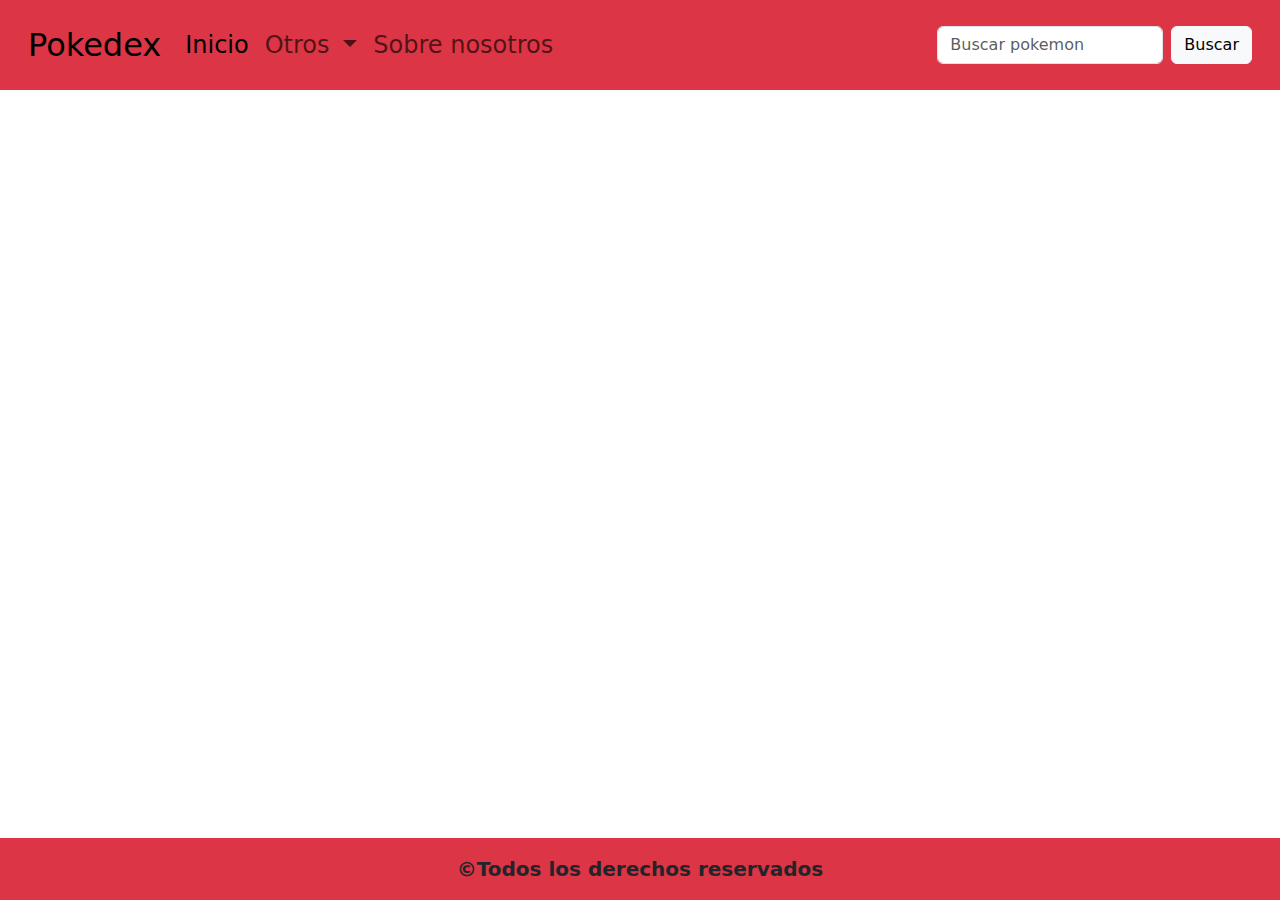
==== index.html @ 3e179396 "se agrego y estilizo footer" ====
<!DOCTYPE html>
<html lang="en">
  <head>
    <meta charset="UTF-8" />
    <meta name="viewport" content="width=device-width, initial-scale=1.0" />
    <meta
      name="description"
      content="pokedex creada con informacion de los pokemones iniciales de primera generacion de la saga de juegos pokemon"
    />
    <meta name="author" content="Romero jose" />
    <link
      href="https://cdn.jsdelivr.net/npm/bootstrap@5.3.3/dist/css/bootstrap.min.css"
      rel="stylesheet"
      integrity="sha384-QWTKZyjpPEjISv5WaRU9OFeRpok6YctnYmDr5pNlyT2bRjXh0JMhjY6hW+ALEwIH"
      crossorigin="anonymous"
    />
    <link rel="stylesheet" href="./css/style.css" />
    <title>Pokedex</title>
  </head>
  <body>
    <header >
        <nav class="navbar navbar-expand-lg bg-danger p-3 fs-4">
            <div class="container-fluid">
              <a class="navbar-brand fs-2" href="./index.html">Pokedex</a>
              <button class="navbar-toggler" type="button" data-bs-toggle="collapse" data-bs-target="#navbarSupportedContent" aria-controls="navbarSupportedContent" aria-expanded="false" aria-label="Toggle navigation">
                <span class="navbar-toggler-icon"></span>
              </button>
              <div class="collapse navbar-collapse" id="navbarSupportedContent">
                <ul class="navbar-nav me-auto mb-2 mb-lg-0">
                  <li class="nav-item">
                    <a class="nav-link active" aria-current="page" href="../index.html">Inicio</a>
                  </li>
                  <li class="nav-item dropdown">
                    <a class="nav-link dropdown-toggle" href="#" role="button" data-bs-toggle="dropdown" aria-expanded="false">
                      Otros
                    </a>
                    <ul class="dropdown-menu">
                      <li><a class="dropdown-item" href="#">Regiones</a></li>
                      <li><a class="dropdown-item" href="#">Habilidades</a></li>
                      <li><a class="dropdown-item" href="#">Entrenadores</a></li>
                    </ul>
                  </li>
                  <li class="nav-item">
                    <a class="nav-link" href="./pages/contacto.html">Sobre nosotros</a>
                  </li>
                </ul>
                <form class="d-flex" role="search">
                  <input class="form-control me-2" type="search" placeholder="Buscar pokemon" aria-label="Search">
                  <button class="btn btn-light" type="submit">Buscar</button>
                </form>
              </div>
            </div>
          </nav>
    </header>
    <main></main>
    <footer>
        <p class="text-center bg-danger p-3 m-0 fs-5"><b>&copy;Todos los derechos reservados</p>
    </footer>
    <script
      src="https://cdn.jsdelivr.net/npm/bootstrap@5.3.3/dist/js/bootstrap.bundle.min.js"
      integrity="sha384-YvpcrYf0tY3lHB60NNkmXc5s9fDVZLESaAA55NDzOxhy9GkcIdslK1eN7N6jIeHz"
      crossorigin="anonymous"
    ></script>
  </body>
</html>
---- css/style.css ----
body{
    min-height: 100vh;
    display: flex;
    flex-direction: column;
}
main{
    flex-grow: 1;
}
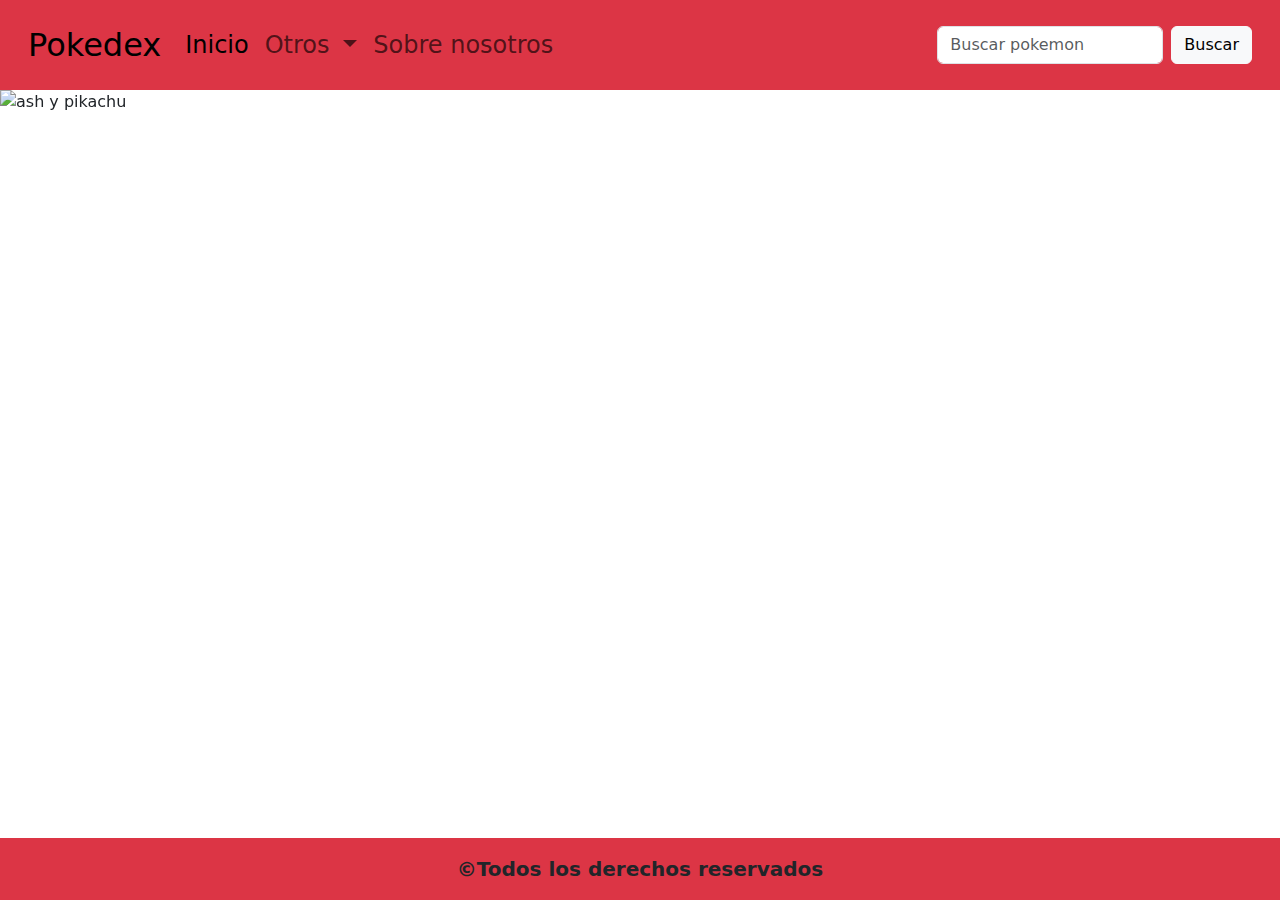
==== commit 858c4714: "se agrego un carrusel con su estilo correspondiente" ====
--- a/index.html
+++ b/index.html
@@ -1,5 +1,5 @@
 <!DOCTYPE html>
-<html lang="en">
+<html lang="es">
   <head>
     <meta charset="UTF-8" />
     <meta name="viewport" content="width=device-width, initial-scale=1.0" />
@@ -18,43 +18,100 @@
     <title>Pokedex</title>
   </head>
   <body>
-    <header >
-        <nav class="navbar navbar-expand-lg bg-danger p-3 fs-4">
-            <div class="container-fluid">
-              <a class="navbar-brand fs-2" href="./index.html">Pokedex</a>
-              <button class="navbar-toggler" type="button" data-bs-toggle="collapse" data-bs-target="#navbarSupportedContent" aria-controls="navbarSupportedContent" aria-expanded="false" aria-label="Toggle navigation">
-                <span class="navbar-toggler-icon"></span>
-              </button>
-              <div class="collapse navbar-collapse" id="navbarSupportedContent">
-                <ul class="navbar-nav me-auto mb-2 mb-lg-0">
-                  <li class="nav-item">
-                    <a class="nav-link active" aria-current="page" href="../index.html">Inicio</a>
-                  </li>
-                  <li class="nav-item dropdown">
-                    <a class="nav-link dropdown-toggle" href="#" role="button" data-bs-toggle="dropdown" aria-expanded="false">
-                      Otros
-                    </a>
-                    <ul class="dropdown-menu">
-                      <li><a class="dropdown-item" href="#">Regiones</a></li>
-                      <li><a class="dropdown-item" href="#">Habilidades</a></li>
-                      <li><a class="dropdown-item" href="#">Entrenadores</a></li>
-                    </ul>
-                  </li>
-                  <li class="nav-item">
-                    <a class="nav-link" href="./pages/contacto.html">Sobre nosotros</a>
-                  </li>
+    <header>
+      <nav class="navbar navbar-expand-lg bg-danger p-3 fs-4">
+        <div class="container-fluid">
+          <a class="navbar-brand fs-2" href="./index.html">Pokedex</a>
+          <button
+            class="navbar-toggler"
+            type="button"
+            data-bs-toggle="collapse"
+            data-bs-target="#navbarSupportedContent"
+            aria-controls="navbarSupportedContent"
+            aria-expanded="false"
+            aria-label="Toggle navigation"
+          >
+            <span class="navbar-toggler-icon"></span>
+          </button>
+          <div class="collapse navbar-collapse" id="navbarSupportedContent">
+            <ul class="navbar-nav me-auto mb-2 mb-lg-0">
+              <li class="nav-item">
+                <a
+                  class="nav-link active"
+                  aria-current="page"
+                  href="./index.html"
+                  >Inicio</a
+                >
+              </li>
+              <li class="nav-item dropdown">
+                <a
+                  class="nav-link dropdown-toggle"
+                  href="#"
+                  role="button"
+                  data-bs-toggle="dropdown"
+                  aria-expanded="false"
+                >
+                  Otros
+                </a>
+                <ul class="dropdown-menu">
+                  <li><a class="dropdown-item" href="#">Regiones</a></li>
+                  <li><a class="dropdown-item" href="#">Habilidades</a></li>
+                  <li><a class="dropdown-item" href="#">Entrenadores</a></li>
                 </ul>
-                <form class="d-flex" role="search">
-                  <input class="form-control me-2" type="search" placeholder="Buscar pokemon" aria-label="Search">
-                  <button class="btn btn-light" type="submit">Buscar</button>
-                </form>
-              </div>
-            </div>
-          </nav>
+              </li>
+              <li class="nav-item">
+                <a class="nav-link" href="./pages/contactos.html"
+                  >Sobre nosotros</a
+                >
+              </li>
+            </ul>
+            <form class="d-flex" role="search">
+              <input
+                class="form-control me-2"
+                type="search"
+                placeholder="Buscar pokemon"
+                aria-label="Search"
+              />
+              <button class="btn btn-light" type="submit">Buscar</button>
+            </form>
+          </div>
+        </div>
+      </nav>
     </header>
-    <main></main>
+    <main >
+      <section>
+      <div id="carouselpokemon" class="carousel slide">
+        <div class="carousel-indicators">
+          <button type="button" data-bs-target="#carouselpokemon" data-bs-slide-to="0" class="active" aria-current="true" aria-label="Slide 1"></button>
+          <button type="button" data-bs-target="#carouselpokemon" data-bs-slide-to="1" aria-label="Slide 2"></button>
+          <button type="button" data-bs-target="#carouselpokemon" data-bs-slide-to="2" aria-label="Slide 3"></button>
+        </div>
+        <div class="carousel-inner">
+          <div class="carousel-item active">
+            <img src="https://hips.hearstapps.com/hmg-prod/images/pokemon-1671869502.jpg?crop=1.00xw:1.00xh;0,0&resize=1200:*" class="d-block w-100 alturadeimg" alt="ash y pikachu">
+          </div>
+          <div class="carousel-item">
+            <img src="..." class="d-block w-100" alt="...">
+          </div>
+          <div class="carousel-item">
+            <img src="..." class="d-block w-100" alt="...">
+          </div>
+        </div>
+        <button class="carousel-control-prev" type="button" data-bs-target="#carouselpokemon" data-bs-slide="prev">
+          <span class="carousel-control-prev-icon" aria-hidden="true"></span>
+          <span class="visually-hidden">Previous</span>
+        </button>
+        <button class="carousel-control-next" type="button" data-bs-target="#carouselpokemon" data-bs-slide="next">
+          <span class="carousel-control-next-icon" aria-hidden="true"></span>
+          <span class="visually-hidden">Next</span>
+        </button>
+      </div>
+    </section>
+    </main>
     <footer>
-        <p class="text-center bg-danger p-3 m-0 fs-5"><b>&copy;Todos los derechos reservados</p>
+      <p class="text-center bg-danger p-3 m-0 fs-5">
+        <b>&copy;Todos los derechos reservados</b>
+      </p>
     </footer>
     <script
       src="https://cdn.jsdelivr.net/npm/bootstrap@5.3.3/dist/js/bootstrap.bundle.min.js"
--- a/css/style.css
+++ b/css/style.css
@@ -1,8 +1,39 @@
-body{
-    min-height: 100vh;
-    display: flex;
-    flex-direction: column;
+body {
+  min-height: 100vh;
+  display: flex;
+  flex-direction: column;
 }
-main{
-    flex-grow: 1;
-}+main {
+  flex-grow: 1;
+}
+.logo1 {
+  width: 100%;
+  height: 300px;
+  object-fit: contain;
+}
+.alturadeimg{
+    height: 200px;
+}
+@media all and (min-width: 993px) {
+    .fuente {
+        font-size: 100px;
+    }
+    .texto{
+        font-size: 30px;
+    }
+    .alturadeimg{
+        height: 350px;
+        object-fit: cover;
+    }
+}
+@media screen and (min-width: 768px) and (max-width: 992px) {
+    .fuente {
+        font-size: 50px;
+    }
+    .texto{
+        font-size: 18px;
+    }
+    .alturadeimg{
+        height: 300px;
+    }
+}
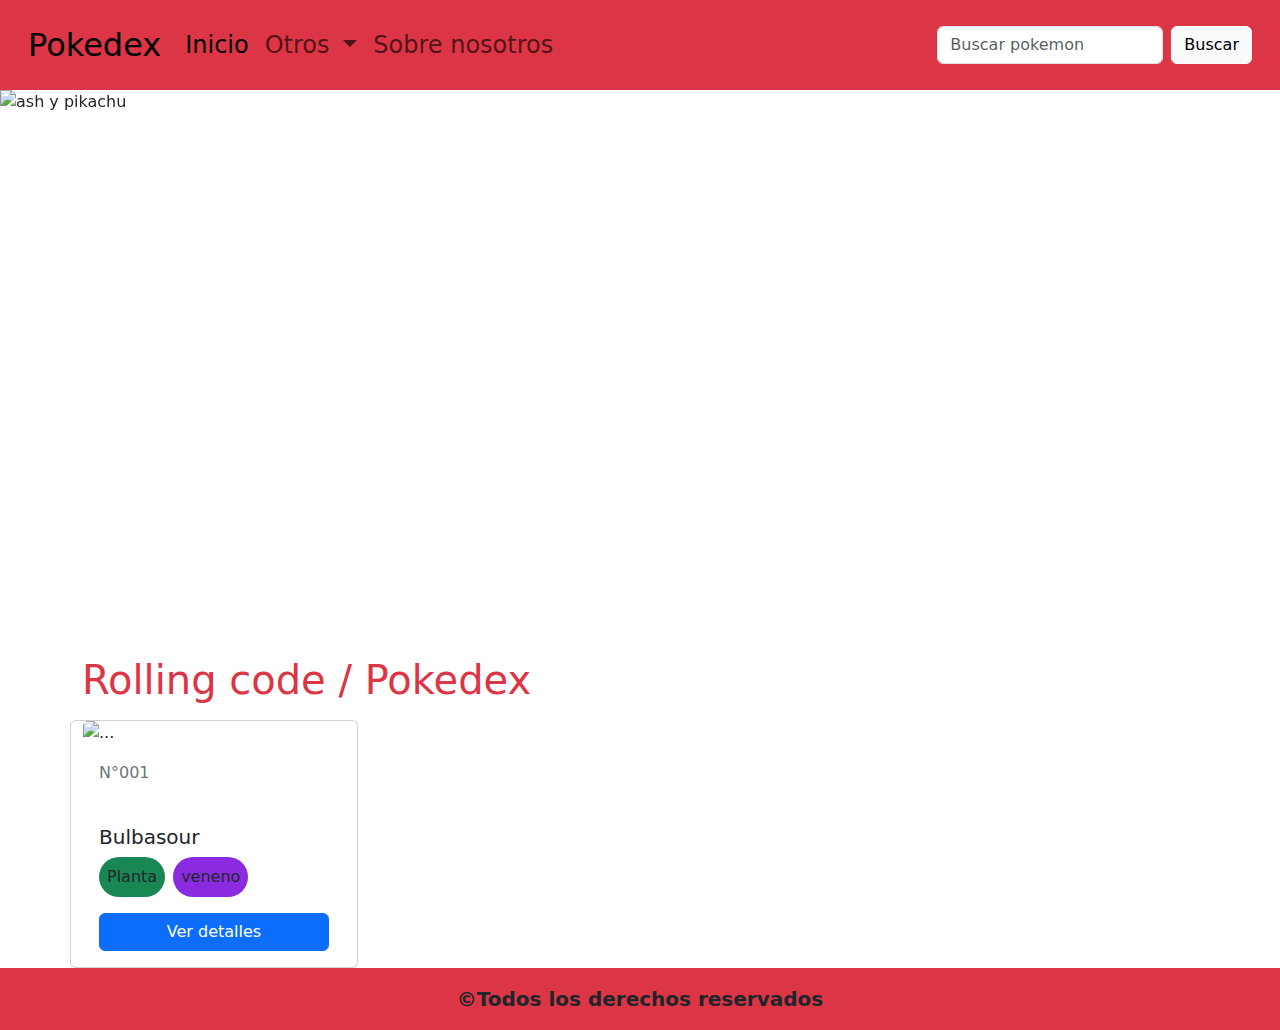
==== commit f2944400: "se agrego card con estilo y texto correspondiente" ====
--- a/index.html
+++ b/index.html
@@ -91,10 +91,10 @@
             <img src="https://hips.hearstapps.com/hmg-prod/images/pokemon-1671869502.jpg?crop=1.00xw:1.00xh;0,0&resize=1200:*" class="d-block w-100 alturadeimg" alt="ash y pikachu">
           </div>
           <div class="carousel-item">
-            <img src="..." class="d-block w-100" alt="...">
+            <img src="https://i.blogs.es/e6db1f/pokemon/1366_2000.webp" class="d-block w-100 alturadeimg" alt="Ash y sus pokemon">
           </div>
           <div class="carousel-item">
-            <img src="..." class="d-block w-100" alt="...">
+            <img src="https://fotografias-neox.atresmedia.com/clipping/cmsimages01/2016/02/18/CA9790D8-4343-4CCF-8C78-C04E595A0FEB/98.jpg?crop=636,358,x0,y0&width=1900&height=1069&optimize=high&format=webply" class="d-block w-100 alturadeimg" alt="pokemon de primera generacion">
           </div>
         </div>
         <button class="carousel-control-prev" type="button" data-bs-target="#carouselpokemon" data-bs-slide="prev">
@@ -106,6 +106,24 @@
           <span class="visually-hidden">Next</span>
         </button>
       </div>
+      <article class="container">
+        <div class="row">
+          <h1 class="my-3 text-danger"> Rolling code / Pokedex</h1>
+          <div class="card" style="width: 18rem;">
+            <img src="https://www.pokemon.com/static-assets/content-assets/cms2/img/pokedex/full/001.png" class="card-img-top" alt="...">
+            <div class="card-body">
+              <p class="text-secondary">N°001</p>
+              <br>
+              <h5 class="card-title">Bulbasour</h5>
+              <ul class="d-inline-flex list-unstyled">
+                <li class="p-2 bg-success radiotipo me-2">Planta</li>
+                <li class="p-2 Veneno radiotipo">veneno</li>
+              </ul>
+              <a href="#" class="btn btn-primary w-100">Ver detalles</a>
+            </div>
+          </div>
+        </div>
+      </article>
     </section>
     </main>
     <footer>
--- a/css/style.css
+++ b/css/style.css
@@ -14,6 +14,13 @@
 .alturadeimg{
     height: 200px;
 }
+.Veneno{
+    background-color: blueviolet;
+}
+.radiotipo{
+    border-radius: 100px;
+}
+
 @media all and (min-width: 993px) {
     .fuente {
         font-size: 100px;
@@ -22,7 +29,7 @@
         font-size: 30px;
     }
     .alturadeimg{
-        height: 350px;
+        height: 550px;
         object-fit: cover;
     }
 }
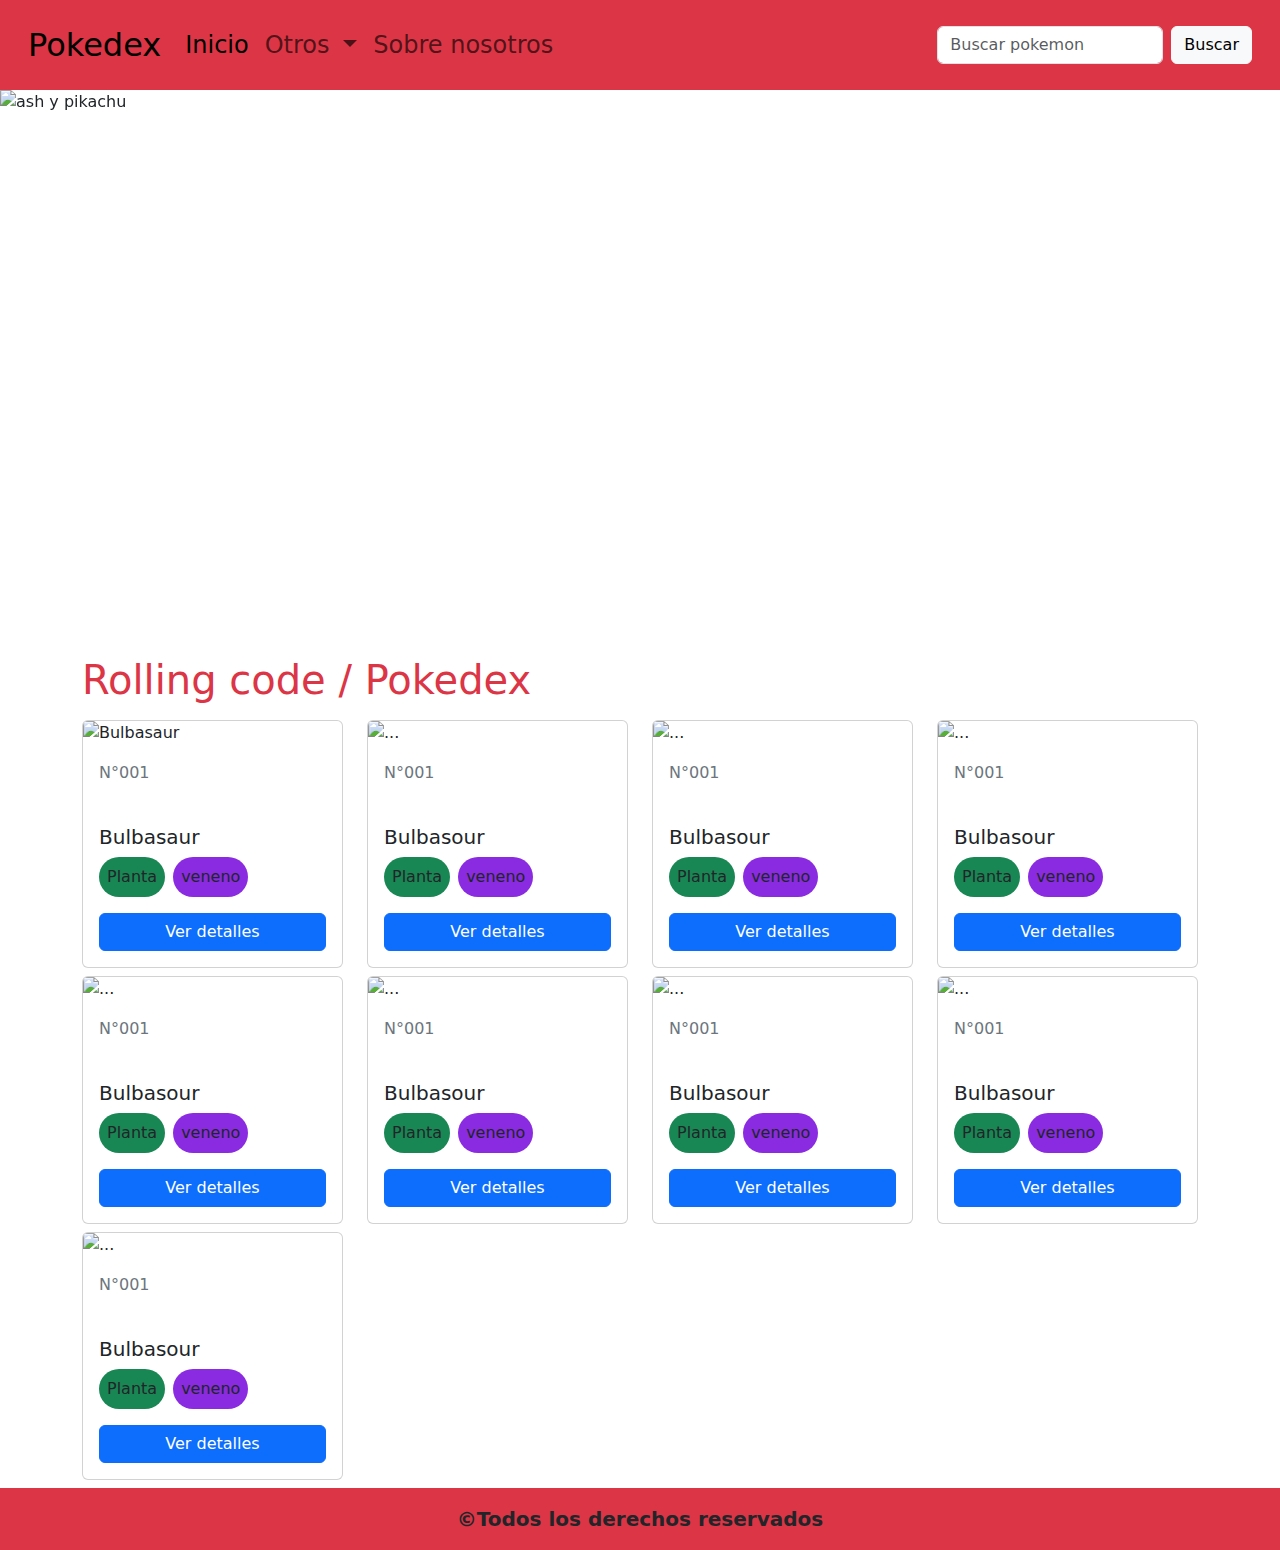
==== commit 1fe175eb: "Se agregaron card que deben ser corregidas con imagenes y texto nuevo" ====
--- a/index.html
+++ b/index.html
@@ -78,53 +78,250 @@
         </div>
       </nav>
     </header>
-    <main >
+    <main>
       <section>
-      <div id="carouselpokemon" class="carousel slide">
-        <div class="carousel-indicators">
-          <button type="button" data-bs-target="#carouselpokemon" data-bs-slide-to="0" class="active" aria-current="true" aria-label="Slide 1"></button>
-          <button type="button" data-bs-target="#carouselpokemon" data-bs-slide-to="1" aria-label="Slide 2"></button>
-          <button type="button" data-bs-target="#carouselpokemon" data-bs-slide-to="2" aria-label="Slide 3"></button>
+        <div id="carouselpokemon" class="carousel slide">
+          <div class="carousel-indicators">
+            <button
+              type="button"
+              data-bs-target="#carouselpokemon"
+              data-bs-slide-to="0"
+              class="active"
+              aria-current="true"
+              aria-label="Slide 1"
+            ></button>
+            <button
+              type="button"
+              data-bs-target="#carouselpokemon"
+              data-bs-slide-to="1"
+              aria-label="Slide 2"
+            ></button>
+            <button
+              type="button"
+              data-bs-target="#carouselpokemon"
+              data-bs-slide-to="2"
+              aria-label="Slide 3"
+            ></button>
+          </div>
+          <div class="carousel-inner">
+            <div class="carousel-item active">
+              <img
+                src="https://hips.hearstapps.com/hmg-prod/images/pokemon-1671869502.jpg?crop=1.00xw:1.00xh;0,0&resize=1200:*"
+                class="d-block w-100 alturadeimg"
+                alt="ash y pikachu"
+              />
+            </div>
+            <div class="carousel-item">
+              <img
+                src="https://i.blogs.es/e6db1f/pokemon/1366_2000.webp"
+                class="d-block w-100 alturadeimg"
+                alt="Ash y sus pokemon"
+              />
+            </div>
+            <div class="carousel-item">
+              <img
+                src="https://fotografias-neox.atresmedia.com/clipping/cmsimages01/2016/02/18/CA9790D8-4343-4CCF-8C78-C04E595A0FEB/98.jpg?crop=636,358,x0,y0&width=1900&height=1069&optimize=high&format=webply"
+                class="d-block w-100 alturadeimg"
+                alt="pokemon de primera generacion"
+              />
+            </div>
+          </div>
+          <button
+            class="carousel-control-prev"
+            type="button"
+            data-bs-target="#carouselpokemon"
+            data-bs-slide="prev"
+          >
+            <span class="carousel-control-prev-icon" aria-hidden="true"></span>
+            <span class="visually-hidden">Previous</span>
+          </button>
+          <button
+            class="carousel-control-next"
+            type="button"
+            data-bs-target="#carouselpokemon"
+            data-bs-slide="next"
+          >
+            <span class="carousel-control-next-icon" aria-hidden="true"></span>
+            <span class="visually-hidden">Next</span>
+          </button>
         </div>
-        <div class="carousel-inner">
-          <div class="carousel-item active">
-            <img src="https://hips.hearstapps.com/hmg-prod/images/pokemon-1671869502.jpg?crop=1.00xw:1.00xh;0,0&resize=1200:*" class="d-block w-100 alturadeimg" alt="ash y pikachu">
-          </div>
-          <div class="carousel-item">
-            <img src="https://i.blogs.es/e6db1f/pokemon/1366_2000.webp" class="d-block w-100 alturadeimg" alt="Ash y sus pokemon">
-          </div>
-          <div class="carousel-item">
-            <img src="https://fotografias-neox.atresmedia.com/clipping/cmsimages01/2016/02/18/CA9790D8-4343-4CCF-8C78-C04E595A0FEB/98.jpg?crop=636,358,x0,y0&width=1900&height=1069&optimize=high&format=webply" class="d-block w-100 alturadeimg" alt="pokemon de primera generacion">
-          </div>
-        </div>
-        <button class="carousel-control-prev" type="button" data-bs-target="#carouselpokemon" data-bs-slide="prev">
-          <span class="carousel-control-prev-icon" aria-hidden="true"></span>
-          <span class="visually-hidden">Previous</span>
-        </button>
-        <button class="carousel-control-next" type="button" data-bs-target="#carouselpokemon" data-bs-slide="next">
-          <span class="carousel-control-next-icon" aria-hidden="true"></span>
-          <span class="visually-hidden">Next</span>
-        </button>
-      </div>
-      <article class="container">
-        <div class="row">
-          <h1 class="my-3 text-danger"> Rolling code / Pokedex</h1>
-          <div class="card" style="width: 18rem;">
-            <img src="https://www.pokemon.com/static-assets/content-assets/cms2/img/pokedex/full/001.png" class="card-img-top" alt="...">
-            <div class="card-body">
-              <p class="text-secondary">N°001</p>
-              <br>
-              <h5 class="card-title">Bulbasour</h5>
-              <ul class="d-inline-flex list-unstyled">
-                <li class="p-2 bg-success radiotipo me-2">Planta</li>
-                <li class="p-2 Veneno radiotipo">veneno</li>
-              </ul>
-              <a href="#" class="btn btn-primary w-100">Ver detalles</a>
-            </div>
-          </div>
-        </div>
-      </article>
-    </section>
+      </section>
+      <section class="container">
+        <h1 class="my-3 text-danger">Rolling code / Pokedex</h1>
+        <article class="row d-flex">
+          <div class="col-md-4 col-lg-3 mb-2">
+            <div class="card" style="width: 100%;">
+              <img
+                src="https://www.pokemon.com/static-assets/content-assets/cms2/img/pokedex/full/001.png"
+                class="card-img-top"
+                alt="Bulbasaur"
+              />
+              <div class="card-body">
+                <p class="text-secondary">N°001</p>
+                <br />
+                <h5 class="card-title">Bulbasaur</h5>
+                <ul class="d-inline-flex list-unstyled">
+                  <li class="p-2 bg-success radiotipo me-2">Planta</li>
+                  <li class="p-2 Veneno radiotipo">veneno</li>
+                </ul>
+                <a href="#" class="btn btn-primary w-100">Ver detalles</a>
+              </div>
+            </div>
+          </div>
+          <div class="col-md-4 col-lg-3 mb-2">
+            <div class="card" style="width: 100%;">
+              <img
+                src="https://www.pokemon.com/static-assets/content-assets/cms2/img/pokedex/full/001.png"
+                class="card-img-top"
+                alt="..."
+              />
+              <div class="card-body">
+                <p class="text-secondary">N°001</p>
+                <br />
+                <h5 class="card-title">Bulbasour</h5>
+                <ul class="d-inline-flex list-unstyled">
+                  <li class="p-2 bg-success radiotipo me-2">Planta</li>
+                  <li class="p-2 Veneno radiotipo">veneno</li>
+                </ul>
+                <a href="#" class="btn btn-primary w-100">Ver detalles</a>
+              </div>
+            </div>
+          </div>
+          <div class="col-md-4 col-lg-3 mb-2">
+            <div class="card" style="width: 100%;">
+              <img
+                src="https://www.pokemon.com/static-assets/content-assets/cms2/img/pokedex/full/001.png"
+                class="card-img-top"
+                alt="..."
+              />
+              <div class="card-body">
+                <p class="text-secondary">N°001</p>
+                <br />
+                <h5 class="card-title">Bulbasour</h5>
+                <ul class="d-inline-flex list-unstyled">
+                  <li class="p-2 bg-success radiotipo me-2">Planta</li>
+                  <li class="p-2 Veneno radiotipo">veneno</li>
+                </ul>
+                <a href="#" class="btn btn-primary w-100">Ver detalles</a>
+              </div>
+            </div>
+          </div>
+          <div class="col-md-4 col-lg-3 mb-2">
+            <div class="card" style="width: 100%;">
+              <img
+                src="https://www.pokemon.com/static-assets/content-assets/cms2/img/pokedex/full/001.png"
+                class="card-img-top"
+                alt="..."
+              />
+              <div class="card-body">
+                <p class="text-secondary">N°001</p>
+                <br />
+                <h5 class="card-title">Bulbasour</h5>
+                <ul class="d-inline-flex list-unstyled">
+                  <li class="p-2 bg-success radiotipo me-2">Planta</li>
+                  <li class="p-2 Veneno radiotipo">veneno</li>
+                </ul>
+                <a href="#" class="btn btn-primary w-100">Ver detalles</a>
+              </div>
+            </div>
+          </div>
+          <div class="col-md-4 col-lg-3 mb-2">
+            <div class="card" style="width: 100%;">
+              <img
+                src="https://www.pokemon.com/static-assets/content-assets/cms2/img/pokedex/full/001.png"
+                class="card-img-top"
+                alt="..."
+              />
+              <div class="card-body">
+                <p class="text-secondary">N°001</p>
+                <br />
+                <h5 class="card-title">Bulbasour</h5>
+                <ul class="d-inline-flex list-unstyled">
+                  <li class="p-2 bg-success radiotipo me-2">Planta</li>
+                  <li class="p-2 Veneno radiotipo">veneno</li>
+                </ul>
+                <a href="#" class="btn btn-primary w-100">Ver detalles</a>
+              </div>
+            </div>
+          </div>
+          <div class="col-md-4 col-lg-3 mb-2">
+            <div class="card" style="width: 100%;">
+              <img
+                src="https://www.pokemon.com/static-assets/content-assets/cms2/img/pokedex/full/001.png"
+                class="card-img-top"
+                alt="..."
+              />
+              <div class="card-body">
+                <p class="text-secondary">N°001</p>
+                <br />
+                <h5 class="card-title">Bulbasour</h5>
+                <ul class="d-inline-flex list-unstyled">
+                  <li class="p-2 bg-success radiotipo me-2">Planta</li>
+                  <li class="p-2 Veneno radiotipo">veneno</li>
+                </ul>
+                <a href="#" class="btn btn-primary w-100">Ver detalles</a>
+              </div>
+            </div>
+          </div>
+          <div class="col-md-4 col-lg-3 mb-2">
+            <div class="card" style="width: 100%;">
+              <img
+                src="https://www.pokemon.com/static-assets/content-assets/cms2/img/pokedex/full/001.png"
+                class="card-img-top"
+                alt="..."
+              />
+              <div class="card-body">
+                <p class="text-secondary">N°001</p>
+                <br />
+                <h5 class="card-title">Bulbasour</h5>
+                <ul class="d-inline-flex list-unstyled">
+                  <li class="p-2 bg-success radiotipo me-2">Planta</li>
+                  <li class="p-2 Veneno radiotipo">veneno</li>
+                </ul>
+                <a href="#" class="btn btn-primary w-100">Ver detalles</a>
+              </div>
+            </div>
+          </div>
+          <div class="col-md-4 col-lg-3 mb-2">
+            <div class="card" style="width: 100%;">
+              <img
+                src="https://www.pokemon.com/static-assets/content-assets/cms2/img/pokedex/full/001.png"
+                class="card-img-top"
+                alt="..."
+              />
+              <div class="card-body">
+                <p class="text-secondary">N°001</p>
+                <br />
+                <h5 class="card-title">Bulbasour</h5>
+                <ul class="d-inline-flex list-unstyled">
+                  <li class="p-2 bg-success radiotipo me-2">Planta</li>
+                  <li class="p-2 Veneno radiotipo">veneno</li>
+                </ul>
+                <a href="#" class="btn btn-primary w-100">Ver detalles</a>
+              </div>
+            </div>
+          </div>
+          <div class="col-md-4 col-lg-3 mb-2">
+            <div class="card" style="width: 100%;">
+              <img
+                src="https://www.pokemon.com/static-assets/content-assets/cms2/img/pokedex/full/001.png"
+                class="card-img-top"
+                alt="..."
+              />
+              <div class="card-body">
+                <p class="text-secondary">N°001</p>
+                <br />
+                <h5 class="card-title">Bulbasour</h5>
+                <ul class="d-inline-flex list-unstyled">
+                  <li class="p-2 bg-success radiotipo me-2">Planta</li>
+                  <li class="p-2 Veneno radiotipo">veneno</li>
+                </ul>
+                <a href="#" class="btn btn-primary w-100">Ver detalles</a>
+              </div>
+            </div>
+          </div>
+        </article>
+      </section>
     </main>
     <footer>
       <p class="text-center bg-danger p-3 m-0 fs-5">
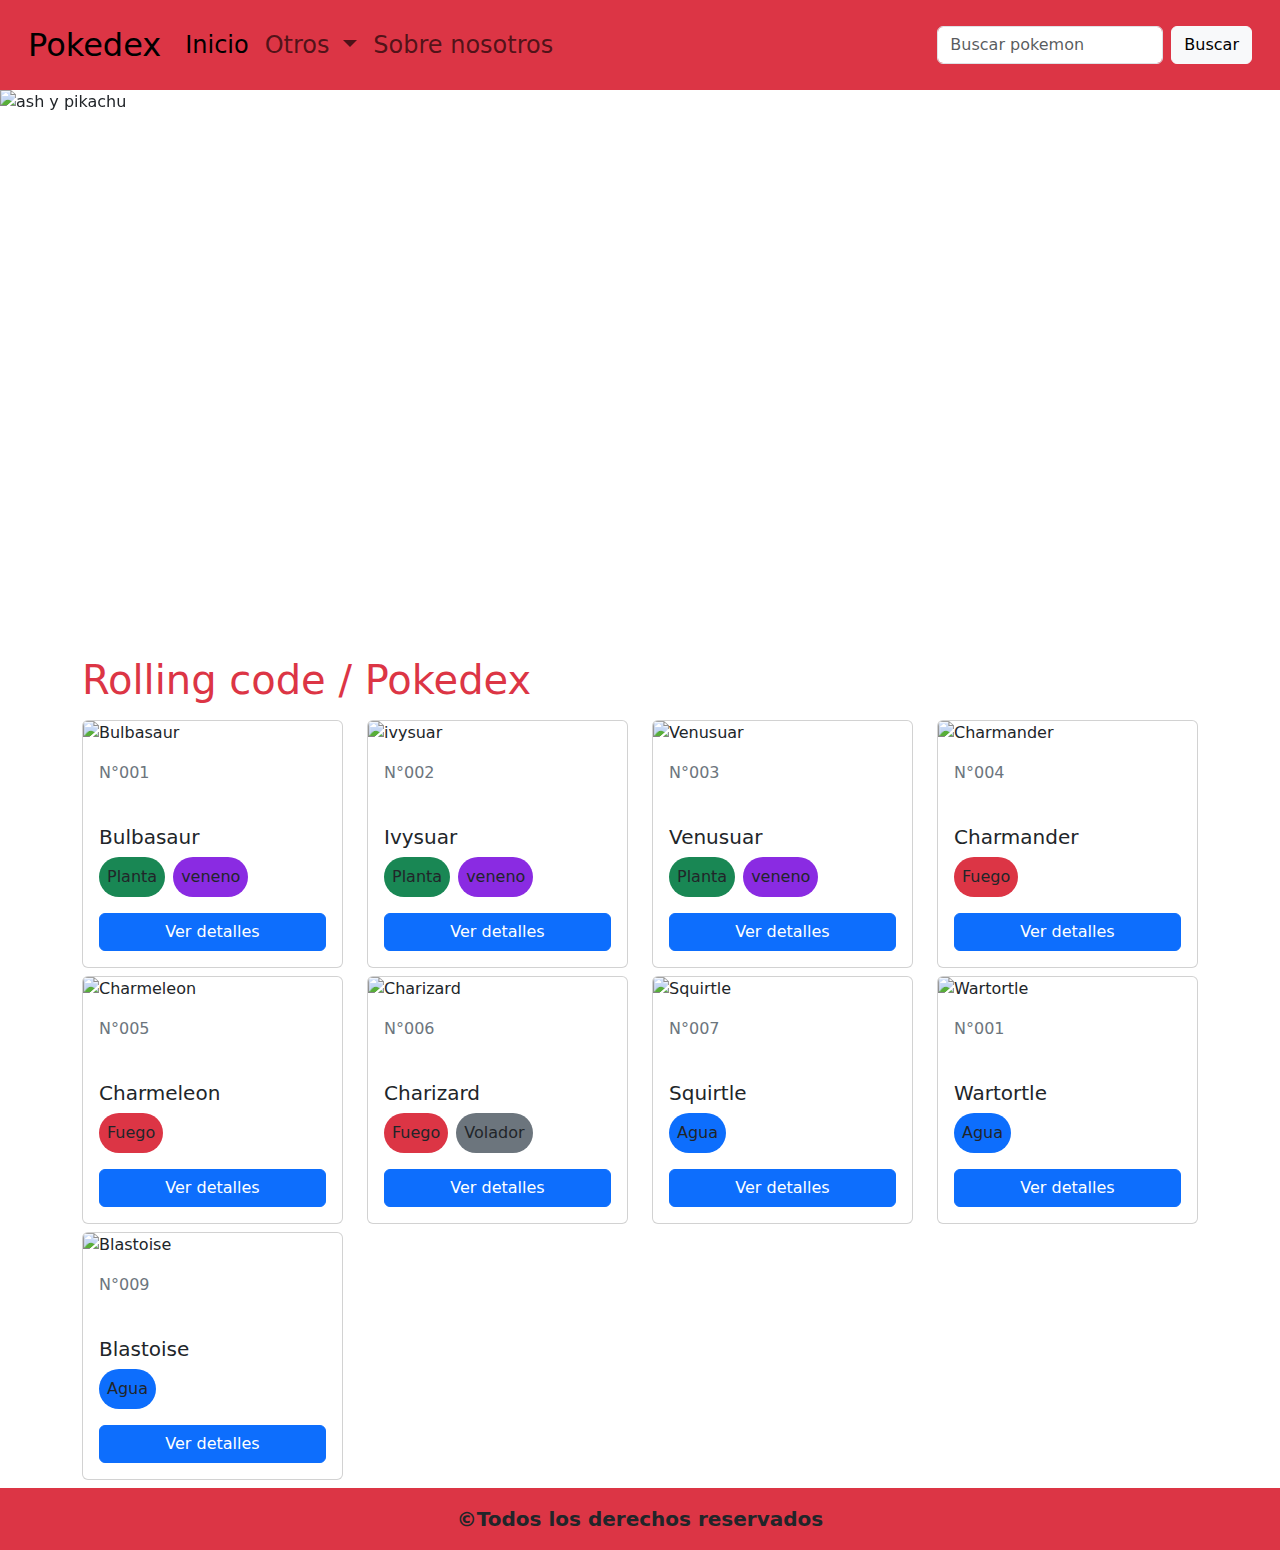
==== commit b8c7751e: "se agregaron imagenes, estilo y texto nuevo a las cards restantes" ====
--- a/index.html
+++ b/index.html
@@ -150,7 +150,7 @@
         <h1 class="my-3 text-danger">Rolling code / Pokedex</h1>
         <article class="row d-flex">
           <div class="col-md-4 col-lg-3 mb-2">
-            <div class="card" style="width: 100%;">
+            <div class="card" style="width: 100%">
               <img
                 src="https://www.pokemon.com/static-assets/content-assets/cms2/img/pokedex/full/001.png"
                 class="card-img-top"
@@ -169,16 +169,16 @@
             </div>
           </div>
           <div class="col-md-4 col-lg-3 mb-2">
-            <div class="card" style="width: 100%;">
-              <img
-                src="https://www.pokemon.com/static-assets/content-assets/cms2/img/pokedex/full/001.png"
-                class="card-img-top"
-                alt="..."
-              />
-              <div class="card-body">
-                <p class="text-secondary">N°001</p>
-                <br />
-                <h5 class="card-title">Bulbasour</h5>
+            <div class="card" style="width: 100%">
+              <img
+                src="https://www.pokemon.com/static-assets/content-assets/cms2/img/pokedex/full/002.png"
+                class="card-img-top"
+                alt="ivysuar"
+              />
+              <div class="card-body">
+                <p class="text-secondary">N°002</p>
+                <br />
+                <h5 class="card-title">Ivysuar</h5>
                 <ul class="d-inline-flex list-unstyled">
                   <li class="p-2 bg-success radiotipo me-2">Planta</li>
                   <li class="p-2 Veneno radiotipo">veneno</li>
@@ -188,16 +188,16 @@
             </div>
           </div>
           <div class="col-md-4 col-lg-3 mb-2">
-            <div class="card" style="width: 100%;">
-              <img
-                src="https://www.pokemon.com/static-assets/content-assets/cms2/img/pokedex/full/001.png"
-                class="card-img-top"
-                alt="..."
-              />
-              <div class="card-body">
-                <p class="text-secondary">N°001</p>
-                <br />
-                <h5 class="card-title">Bulbasour</h5>
+            <div class="card" style="width: 100%">
+              <img
+                src="https://www.pokemon.com/static-assets/content-assets/cms2/img/pokedex/full/003.png"
+                class="card-img-top"
+                alt="Venusuar"
+              />
+              <div class="card-body">
+                <p class="text-secondary">N°003</p>
+                <br />
+                <h5 class="card-title">Venusuar</h5>
                 <ul class="d-inline-flex list-unstyled">
                   <li class="p-2 bg-success radiotipo me-2">Planta</li>
                   <li class="p-2 Veneno radiotipo">veneno</li>
@@ -207,116 +207,111 @@
             </div>
           </div>
           <div class="col-md-4 col-lg-3 mb-2">
-            <div class="card" style="width: 100%;">
-              <img
-                src="https://www.pokemon.com/static-assets/content-assets/cms2/img/pokedex/full/001.png"
-                class="card-img-top"
-                alt="..."
+            <div class="card" style="width: 100%">
+              <img
+                src="https://www.pokemon.com/static-assets/content-assets/cms2/img/pokedex/full/004.png"
+                class="card-img-top"
+                alt="Charmander"
+              />
+              <div class="card-body">
+                <p class="text-secondary">N°004</p>
+                <br />
+                <h5 class="card-title">Charmander</h5>
+                <ul class="d-inline-flex list-unstyled">
+                  <li class="p-2 bg-danger radiotipo me-2">Fuego</li>
+                </ul>
+                <a href="#" class="btn btn-primary w-100">Ver detalles</a>
+              </div>
+            </div>
+          </div>
+          <div class="col-md-4 col-lg-3 mb-2">
+            <div class="card" style="width: 100%">
+              <img
+                src="https://www.pokemon.com/static-assets/content-assets/cms2/img/pokedex/full/005.png"
+                class="card-img-top"
+                alt="Charmeleon"
+              />
+              <div class="card-body">
+                <p class="text-secondary">N°005</p>
+                <br />
+                <h5 class="card-title">Charmeleon</h5>
+                <ul class="d-inline-flex list-unstyled">
+                  <li class="p-2 bg-danger radiotipo me-2">Fuego</li>
+                </ul>
+                <a href="#" class="btn btn-primary w-100">Ver detalles</a>
+              </div>
+            </div>
+          </div>
+          <div class="col-md-4 col-lg-3 mb-2">
+            <div class="card" style="width: 100%">
+              <img
+                src="https://www.pokemon.com/static-assets/content-assets/cms2/img/pokedex/full/006.png"
+                class="card-img-top"
+                alt="Charizard"
+              />
+              <div class="card-body">
+                <p class="text-secondary">N°006</p>
+                <br />
+                <h5 class="card-title">Charizard</h5>
+                <ul class="d-inline-flex list-unstyled">
+                  <li class="p-2 bg-danger radiotipo me-2">Fuego</li>
+                  <li class="p-2 bg-secondary radiotipo">Volador</li>
+                </ul>
+                <a href="#" class="btn btn-primary w-100">Ver detalles</a>
+              </div>
+            </div>
+          </div>
+          <div class="col-md-4 col-lg-3 mb-2">
+            <div class="card" style="width: 100%">
+              <img
+                src="https://www.pokemon.com/static-assets/content-assets/cms2/img/pokedex/full/007.png"
+                class="card-img-top"
+                alt="Squirtle"
+              />
+              <div class="card-body">
+                <p class="text-secondary">N°007</p>
+                <br />
+                <h5 class="card-title">Squirtle</h5>
+                <ul class="d-inline-flex list-unstyled">
+                  <li class="p-2 bg-primary radiotipo me-2">Agua</li>
+                </ul>
+                <a href="#" class="btn btn-primary w-100">Ver detalles</a>
+              </div>
+            </div>
+          </div>
+          <div class="col-md-4 col-lg-3 mb-2">
+            <div class="card" style="width: 100%">
+              <img
+                src="https://www.pokemon.com/static-assets/content-assets/cms2/img/pokedex/full/008.png"
+                class="card-img-top"
+                alt="Wartortle"
               />
               <div class="card-body">
                 <p class="text-secondary">N°001</p>
                 <br />
-                <h5 class="card-title">Bulbasour</h5>
-                <ul class="d-inline-flex list-unstyled">
-                  <li class="p-2 bg-success radiotipo me-2">Planta</li>
-                  <li class="p-2 Veneno radiotipo">veneno</li>
-                </ul>
-                <a href="#" class="btn btn-primary w-100">Ver detalles</a>
-              </div>
-            </div>
-          </div>
-          <div class="col-md-4 col-lg-3 mb-2">
-            <div class="card" style="width: 100%;">
-              <img
-                src="https://www.pokemon.com/static-assets/content-assets/cms2/img/pokedex/full/001.png"
-                class="card-img-top"
-                alt="..."
-              />
-              <div class="card-body">
-                <p class="text-secondary">N°001</p>
-                <br />
-                <h5 class="card-title">Bulbasour</h5>
-                <ul class="d-inline-flex list-unstyled">
-                  <li class="p-2 bg-success radiotipo me-2">Planta</li>
-                  <li class="p-2 Veneno radiotipo">veneno</li>
-                </ul>
-                <a href="#" class="btn btn-primary w-100">Ver detalles</a>
-              </div>
-            </div>
-          </div>
-          <div class="col-md-4 col-lg-3 mb-2">
-            <div class="card" style="width: 100%;">
-              <img
-                src="https://www.pokemon.com/static-assets/content-assets/cms2/img/pokedex/full/001.png"
-                class="card-img-top"
-                alt="..."
-              />
-              <div class="card-body">
-                <p class="text-secondary">N°001</p>
-                <br />
-                <h5 class="card-title">Bulbasour</h5>
-                <ul class="d-inline-flex list-unstyled">
-                  <li class="p-2 bg-success radiotipo me-2">Planta</li>
-                  <li class="p-2 Veneno radiotipo">veneno</li>
-                </ul>
-                <a href="#" class="btn btn-primary w-100">Ver detalles</a>
-              </div>
-            </div>
-          </div>
-          <div class="col-md-4 col-lg-3 mb-2">
-            <div class="card" style="width: 100%;">
-              <img
-                src="https://www.pokemon.com/static-assets/content-assets/cms2/img/pokedex/full/001.png"
-                class="card-img-top"
-                alt="..."
-              />
-              <div class="card-body">
-                <p class="text-secondary">N°001</p>
-                <br />
-                <h5 class="card-title">Bulbasour</h5>
-                <ul class="d-inline-flex list-unstyled">
-                  <li class="p-2 bg-success radiotipo me-2">Planta</li>
-                  <li class="p-2 Veneno radiotipo">veneno</li>
-                </ul>
-                <a href="#" class="btn btn-primary w-100">Ver detalles</a>
-              </div>
-            </div>
-          </div>
-          <div class="col-md-4 col-lg-3 mb-2">
-            <div class="card" style="width: 100%;">
-              <img
-                src="https://www.pokemon.com/static-assets/content-assets/cms2/img/pokedex/full/001.png"
-                class="card-img-top"
-                alt="..."
-              />
-              <div class="card-body">
-                <p class="text-secondary">N°001</p>
-                <br />
-                <h5 class="card-title">Bulbasour</h5>
-                <ul class="d-inline-flex list-unstyled">
-                  <li class="p-2 bg-success radiotipo me-2">Planta</li>
-                  <li class="p-2 Veneno radiotipo">veneno</li>
-                </ul>
-                <a href="#" class="btn btn-primary w-100">Ver detalles</a>
-              </div>
-            </div>
-          </div>
-          <div class="col-md-4 col-lg-3 mb-2">
-            <div class="card" style="width: 100%;">
-              <img
-                src="https://www.pokemon.com/static-assets/content-assets/cms2/img/pokedex/full/001.png"
-                class="card-img-top"
-                alt="..."
-              />
-              <div class="card-body">
-                <p class="text-secondary">N°001</p>
-                <br />
-                <h5 class="card-title">Bulbasour</h5>
-                <ul class="d-inline-flex list-unstyled">
-                  <li class="p-2 bg-success radiotipo me-2">Planta</li>
-                  <li class="p-2 Veneno radiotipo">veneno</li>
-                </ul>
-                <a href="#" class="btn btn-primary w-100">Ver detalles</a>
+                <h5 class="card-title">Wartortle</h5>
+                <ul class="d-inline-flex list-unstyled">
+                  <li class="p-2 bg-primary radiotipo me-2">Agua</li>
+                </ul>
+                <a href="#" class="btn btn-primary w-100">Ver detalles</a>
+              </div>
+            </div>
+          </div>
+          <div class="col-md-4 col-lg-3 mb-2">
+            <div class="card" style="width: 100%">
+              <img
+                src="https://www.pokemon.com/static-assets/content-assets/cms2/img/pokedex/full/009.png"
+                class="card-img-top"
+                alt="Blastoise"
+              />
+              <div class="card-body">
+                <p class="text-secondary">N°009</p>
+                <br />
+                <h5 class="card-title">Blastoise</h5>
+                <ul class="d-inline-flex list-unstyled">
+                  <li class="p-2 bg-primary radiotipo me-2">Agua</li>
+                </ul>
+                <a href="./pages/detalledepomenon.html" class="btn btn-primary w-100">Ver detalles</a>
               </div>
             </div>
           </div>
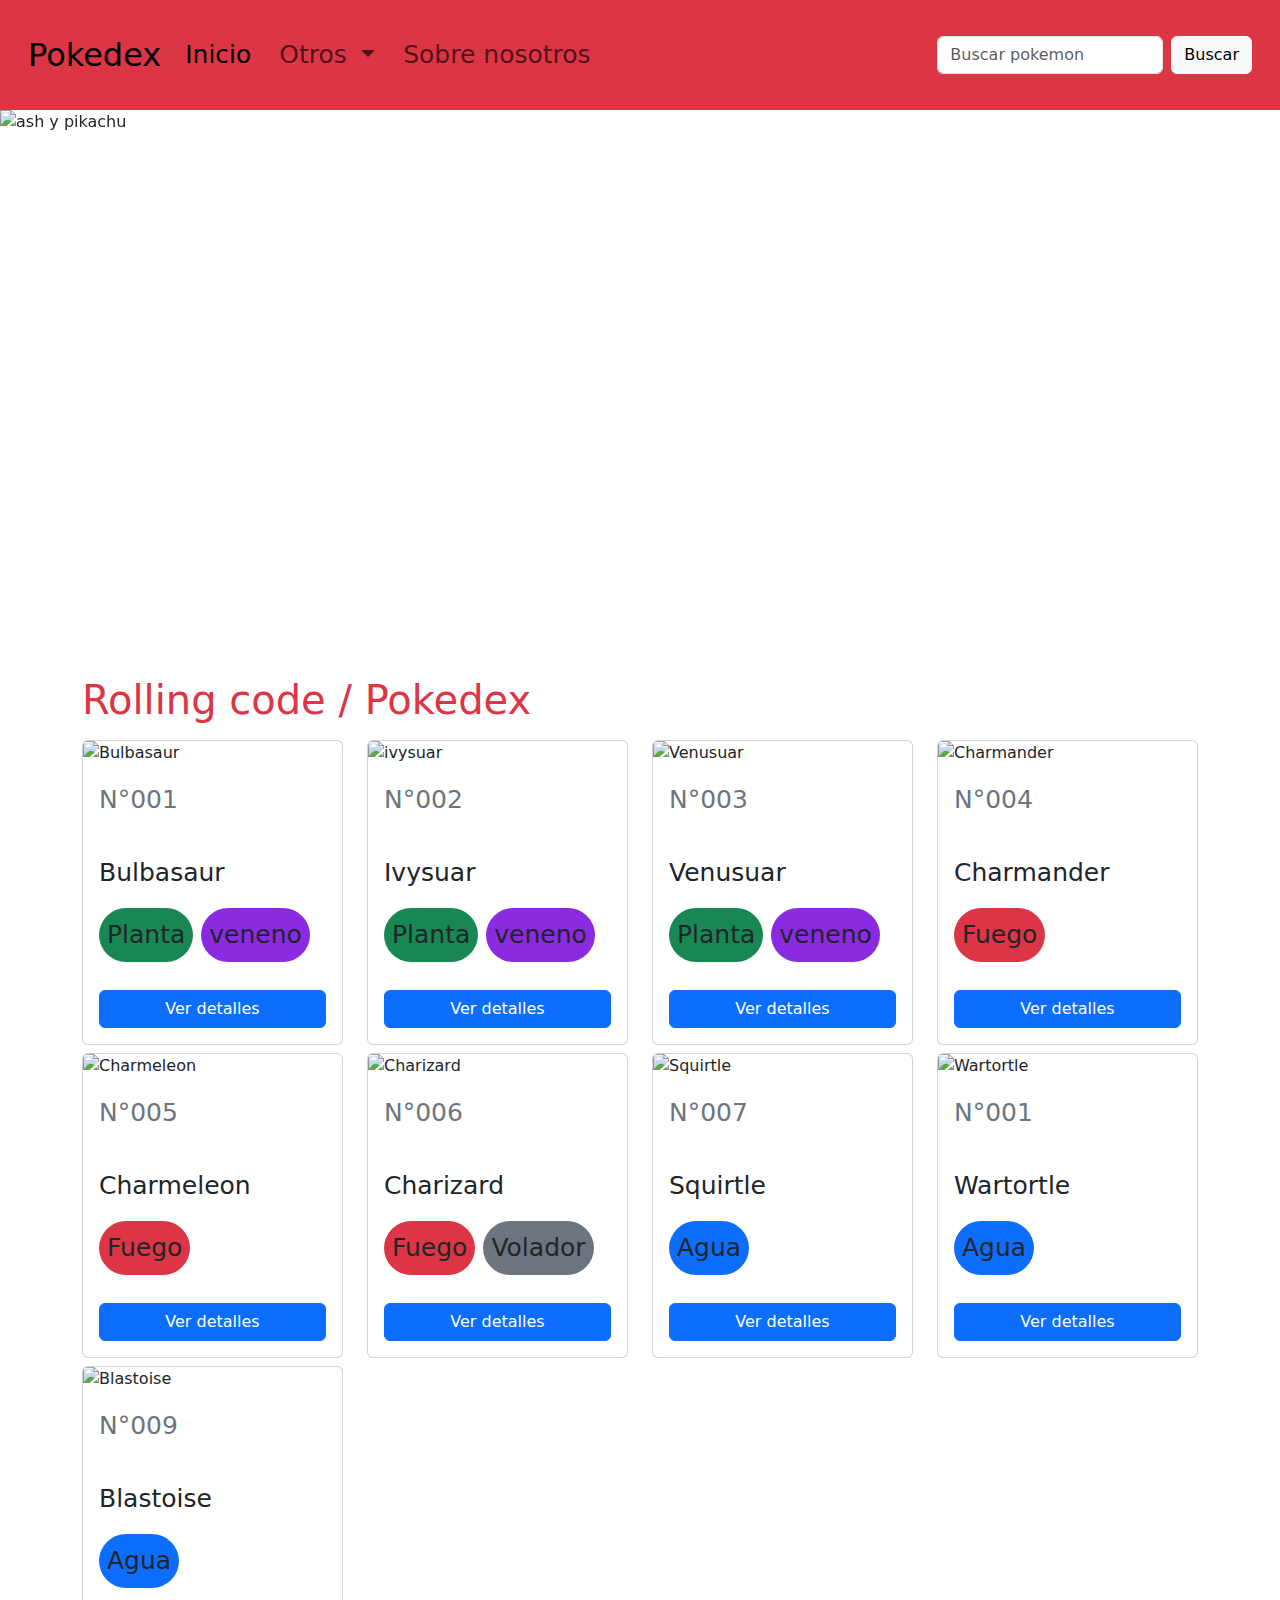
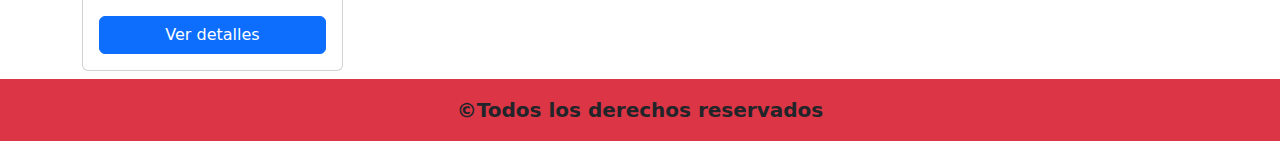
==== commit 7b9327b7: "se modifico algunas lineas de codigo en contactos, index y detalles de pokemon" ====
--- a/index.html
+++ b/index.html
@@ -157,9 +157,9 @@
                 alt="Bulbasaur"
               />
               <div class="card-body">
-                <p class="text-secondary">N°001</p>
-                <br />
-                <h5 class="card-title">Bulbasaur</h5>
+                <p class="text-secondary listidem">N°001</p>
+                <br />
+                <h5 class="card-title listidem">Bulbasaur</h5>
                 <ul class="d-inline-flex list-unstyled">
                   <li class="p-2 bg-success radiotipo me-2">Planta</li>
                   <li class="p-2 Veneno radiotipo">veneno</li>
@@ -176,9 +176,9 @@
                 alt="ivysuar"
               />
               <div class="card-body">
-                <p class="text-secondary">N°002</p>
-                <br />
-                <h5 class="card-title">Ivysuar</h5>
+                <p class="text-secondary listidem">N°002</p>
+                <br />
+                <h5 class="card-title listidem">Ivysuar</h5>
                 <ul class="d-inline-flex list-unstyled">
                   <li class="p-2 bg-success radiotipo me-2">Planta</li>
                   <li class="p-2 Veneno radiotipo">veneno</li>
@@ -195,9 +195,9 @@
                 alt="Venusuar"
               />
               <div class="card-body">
-                <p class="text-secondary">N°003</p>
-                <br />
-                <h5 class="card-title">Venusuar</h5>
+                <p class="text-secondary listidem">N°003</p>
+                <br />
+                <h5 class="card-title listidem">Venusuar</h5>
                 <ul class="d-inline-flex list-unstyled">
                   <li class="p-2 bg-success radiotipo me-2">Planta</li>
                   <li class="p-2 Veneno radiotipo">veneno</li>
@@ -214,9 +214,9 @@
                 alt="Charmander"
               />
               <div class="card-body">
-                <p class="text-secondary">N°004</p>
-                <br />
-                <h5 class="card-title">Charmander</h5>
+                <p class="text-secondary listidem">N°004</p>
+                <br />
+                <h5 class="card-title listidem">Charmander</h5>
                 <ul class="d-inline-flex list-unstyled">
                   <li class="p-2 bg-danger radiotipo me-2">Fuego</li>
                 </ul>
@@ -232,9 +232,9 @@
                 alt="Charmeleon"
               />
               <div class="card-body">
-                <p class="text-secondary">N°005</p>
-                <br />
-                <h5 class="card-title">Charmeleon</h5>
+                <p class="text-secondary listidem">N°005</p>
+                <br />
+                <h5 class="card-title listidem">Charmeleon</h5>
                 <ul class="d-inline-flex list-unstyled">
                   <li class="p-2 bg-danger radiotipo me-2">Fuego</li>
                 </ul>
@@ -250,9 +250,9 @@
                 alt="Charizard"
               />
               <div class="card-body">
-                <p class="text-secondary">N°006</p>
-                <br />
-                <h5 class="card-title">Charizard</h5>
+                <p class="text-secondary listidem">N°006</p>
+                <br />
+                <h5 class="card-title listidem">Charizard</h5>
                 <ul class="d-inline-flex list-unstyled">
                   <li class="p-2 bg-danger radiotipo me-2">Fuego</li>
                   <li class="p-2 bg-secondary radiotipo">Volador</li>
@@ -269,9 +269,9 @@
                 alt="Squirtle"
               />
               <div class="card-body">
-                <p class="text-secondary">N°007</p>
-                <br />
-                <h5 class="card-title">Squirtle</h5>
+                <p class="text-secondary listidem">N°007</p>
+                <br />
+                <h5 class="card-title listidem">Squirtle</h5>
                 <ul class="d-inline-flex list-unstyled">
                   <li class="p-2 bg-primary radiotipo me-2">Agua</li>
                 </ul>
@@ -287,9 +287,9 @@
                 alt="Wartortle"
               />
               <div class="card-body">
-                <p class="text-secondary">N°001</p>
-                <br />
-                <h5 class="card-title">Wartortle</h5>
+                <p class="text-secondary listidem">N°001</p>
+                <br />
+                <h5 class="card-title listidem">Wartortle</h5>
                 <ul class="d-inline-flex list-unstyled">
                   <li class="p-2 bg-primary radiotipo me-2">Agua</li>
                 </ul>
@@ -305,9 +305,9 @@
                 alt="Blastoise"
               />
               <div class="card-body">
-                <p class="text-secondary">N°009</p>
-                <br />
-                <h5 class="card-title">Blastoise</h5>
+                <p class="text-secondary listidem">N°009</p>
+                <br />
+                <h5 class="card-title listidem">Blastoise</h5>
                 <ul class="d-inline-flex list-unstyled">
                   <li class="p-2 bg-primary radiotipo me-2">Agua</li>
                 </ul>
--- a/css/style.css
+++ b/css/style.css
@@ -20,7 +20,34 @@
 .radiotipo{
     border-radius: 100px;
 }
-
+.cajapokemon{
+    border-radius: 60px;
+   margin: 10px 5px 10px 5px;
+}
+li{
+    list-style: none;
+    margin:12px 12px 12px 0px;
+    
+}
+ul{
+    padding: 0px;
+}
+.estadisticas{
+    border-radius: 40px;
+    margin: 20px;
+}
+.blastoise{
+    width: 300px;
+    height: 300px;
+}
+.fondoevolucion{
+    background-color: #FFFFFF;
+background-image: linear-gradient(180deg, #FFFFFF 0%, #373a41 50%, #897070 100%);
+}
+.evoluciones{ 
+    width: 200px;
+    height: 200px;
+}
 @media all and (min-width: 993px) {
     .fuente {
         font-size: 100px;
@@ -31,6 +58,22 @@
     .alturadeimg{
         height: 550px;
         object-fit: cover;
+    }
+    li{
+        list-style: none;
+        margin:12px 12px 12px 0px;
+        font-size: 25px;
+    }
+    .listidem{
+        font-size: 25px;
+    }
+    .blastoise{
+        width: 100%;
+        height: 450px;
+    }
+    .evoluciones{ 
+        width: 300px;
+        height: 300px;
     }
 }
 @media screen and (min-width: 768px) and (max-width: 992px) {
@@ -43,4 +86,12 @@
     .alturadeimg{
         height: 300px;
     }
+    .blastoise{
+        width: 450;
+        height: 450px;
+    }
+    .evoluciones{ 
+        width: 300px;
+        height: 300px;
+    }
 }
